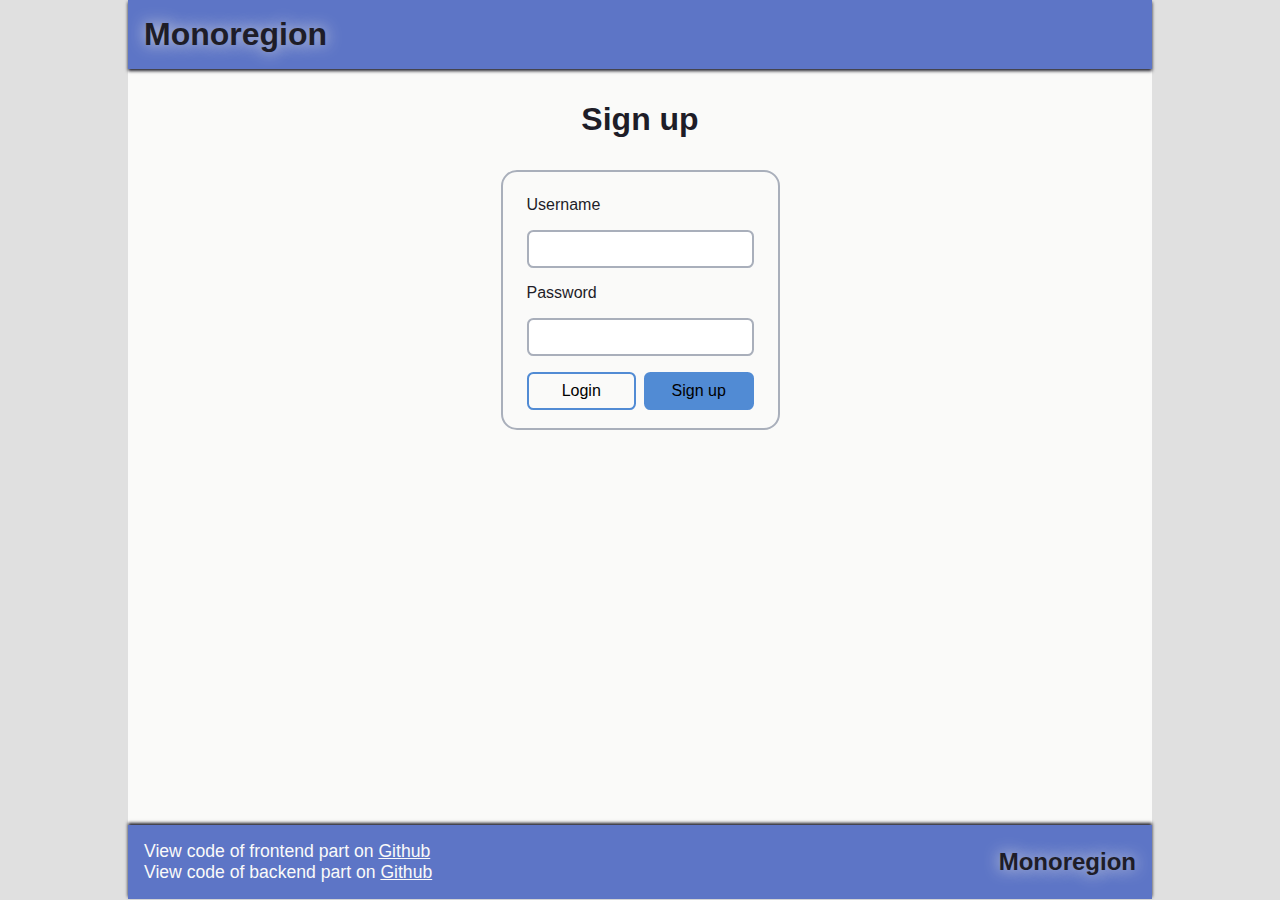
==== monoregion/index.html @ 304a4c1e "added monoregion web" ====
<!doctype html><html lang="en"><head><meta charset="utf-8"/><link rel="icon" href="./favicon.ico"/><meta name="viewport" content="width=device-width,initial-scale=1"/><meta name="theme-color" content="#000000"/><meta name="description" content="Web site created using create-react-app"/><link rel="apple-touch-icon" href="./logo192.png"/><link rel="manifest" href="./manifest.json"/><title>Monoregion</title><script defer="defer" src="./static/js/main.0d8e390f.js"></script><link href="./static/css/main.51041482.css" rel="stylesheet"></head><body><noscript>You need to enable JavaScript to run this app.</noscript><div id="root"></div></body></html>
---- monoregion/static/css/main.51041482.css ----
.NotFoundPage_container404__GOSxD{background-color:#fafaf9;border-radius:1rem;box-shadow:0 0 1rem #1e1d28;display:grid;height:-webkit-fit-content;height:-moz-fit-content;height:fit-content;left:50%;min-height:15rem;min-width:30rem;place-items:center;position:absolute;top:50%;transform:translate(-50%,-50%);width:-webkit-fit-content;width:-moz-fit-content;width:fit-content}.LoginPage_form__HE6An{border:.15rem solid #a9afbb;border-radius:1rem;display:flex;flex-direction:column;gap:1rem;margin:0 auto;padding:1.5rem;width:-webkit-fit-content;width:-moz-fit-content;width:fit-content}.LoginPage_form__HE6An .LoginPage_buttons__FzMiL{grid-gap:.5rem;display:grid;gap:.5rem;grid-template-columns:repeat(2,1fr);height:2rem}.Header_header__fmMB0{background-color:#5d75c6;box-shadow:0 .1rem .2rem #1e1d28;margin:0 auto;max-width:64rem;padding:1rem;position:relative;z-index:1}.Header_header__fmMB0 a{text-decoration:none}.Header_header__fmMB0 p{font-size:2rem;font-weight:600;margin:0;text-shadow:0 0 1rem #e0e0e0}.Footer_footer__tyvuK{align-items:center;background-color:#5d75c6;box-shadow:0 -.1rem .2rem #1e1d28;display:flex;justify-content:space-between;margin:0 auto;max-width:64rem;padding:1rem;position:relative;z-index:1}.Footer_footer__tyvuK .Footer_title__FJ-l9{font-size:1.5rem;font-weight:600;margin:0;text-shadow:0 0 1rem #e0e0e0}.Footer_footer__tyvuK .Footer_github-references__IDhjX a,.Footer_footer__tyvuK .Footer_github-references__IDhjX p{color:#fafaf9;font-size:1.1rem}.DirectionsPage_controls__obTp-{border-bottom:.1rem solid #e0e0e0;display:flex;justify-content:flex-end;margin:0 1rem;padding:1rem 0}.DirectionsPage_add-direction-button__5S5Vn{justify-self:flex-end}.DefaultModelPage_page__\+V\+EU{background-color:#fafaf9;border-radius:.5rem;box-shadow:0 .1rem .5rem #1e1d28;min-width:16rem;padding:1rem}.DefaultModelPage_page__\+V\+EU header h1{font-size:1.2rem}.DefaultModelPage_page__\+V\+EU main{border-bottom:.1rem solid #a9afbb;border-top:.1rem solid #a9afbb;margin:1rem 0;min-height:3rem}.DefaultModelPage_page__\+V\+EU footer{display:flex;flex:none;justify-content:space-between}.AddDirectionModalPage_form__TeORF{display:block;padding:1rem}.Cards_container__2WE-H{display:flex;flex-wrap:wrap;gap:2rem;justify-content:center;padding:1rem}.Cards_card__nT09Y{background-color:#e0e0e0;border:.2rem solid #000;border-radius:.4rem;display:grid;flex:none;height:10.8rem;place-items:center;text-decoration:none;transition:transform .15s;width:19.3333333333rem}.Cards_card__nT09Y h2{height:-webkit-fit-content;height:-moz-fit-content;height:fit-content;text-align:center;-webkit-user-select:none;user-select:none;width:-webkit-fit-content;width:-moz-fit-content;width:fit-content}.Cards_card__nT09Y:hover{transform:scale(1.05)}.RecordsPage_controls__3CCOW{align-items:center;border-bottom:.1rem solid #e0e0e0;display:flex;justify-content:space-between;margin:0 1rem;padding:1rem 0}.AddRecordModalPage_form__9XX8E{display:block;padding:1rem}.EditRecrodPage_editor__XX\+DN{padding:1rem}.EditRecrodPage_title__iWVsR{background-color:#0000;border:none;border-bottom:inherit;border-radius:0;width:20rem}.EditRecrodPage_title__iWVsR:focus{border:.1rem solid gray}.EditRecrodPage_textarea__f8O\+y{background-color:#fafaf9;border:.15rem solid #e0e0e0;border-radius:.5rem;color:#1e1d28;font-size:1rem;height:100dvh;min-height:10rem;padding:1rem;resize:none;width:100%}*,:after,:before{box-sizing:border-box}body{-webkit-font-smoothing:antialiased;-moz-osx-font-smoothing:grayscale;background-color:#e0e0e0;font-family:-apple-system,BlinkMacSystemFont,Segoe UI,Roboto,Oxygen,Ubuntu,Cantarell,Fira Sans,Droid Sans,Helvetica Neue,sans-serif;margin:0}a,h1,h2,h3,p,span{color:#1e1d28;margin:0}input,label{color:#1e1d28;display:block;font-size:1rem}input{border:.15rem solid #a9afbb;border-radius:.4rem;padding:.5rem}label{font-weight:500}.btn{background-color:#0000;border:.15rem solid #518bd4;border-radius:.4rem;font-size:1rem;padding:.5rem 1rem}.btn-accent{background-color:#518bd4}.btn:hover{background-color:#5d75c6;border-color:#5d75c6}.main{background-color:#fafaf9;margin:0 auto;max-width:64rem;min-height:calc(100dvh - 9rem);padding:2rem 0 4rem}.main>h1{margin-bottom:2rem;text-align:center}.up-controls{align-items:center;border-bottom:.1rem solid #e0e0e0;display:flex;justify-content:space-between;margin:0 1rem;padding:1rem 0}.ToastPopup_modal-container__8FZiO{grid-gap:.5rem;display:grid;gap:.5rem;position:absolute;right:.5rem;top:.5rem;z-index:2}.ToastPopup_popup__BdUh4{background-color:#fafaf9;border-radius:.5rem;box-shadow:0 .1rem .3rem #a9afbb;max-width:20rem;padding:.5rem 1rem}.ToastPopup_popup-info__8JyXj{background-color:#72c0e9}.ToastPopup_popup-success__nQgKH{background-color:#55af7f}.ToastPopup_popup-warning__JPV\+I{background-color:#ce9b4e}.ToastPopup_popup-error__nVSQE{background-color:#f55a4e}.ModalPageContainer_modal-page-container__15Kcs{background-color:#0000;border:none;height:-webkit-fit-content;height:-moz-fit-content;height:fit-content;left:0;padding:5rem;position:absolute;top:0;width:-webkit-fit-content;width:-moz-fit-content;width:fit-content}dialog::backdrop{background-color:#1e1d28;opacity:.5}.ModalPageContainer_deleteme-content__B2uBE{background-color:#639;height:10rem;width:10rem}
/*# sourceMappingURL=main.51041482.css.map*/
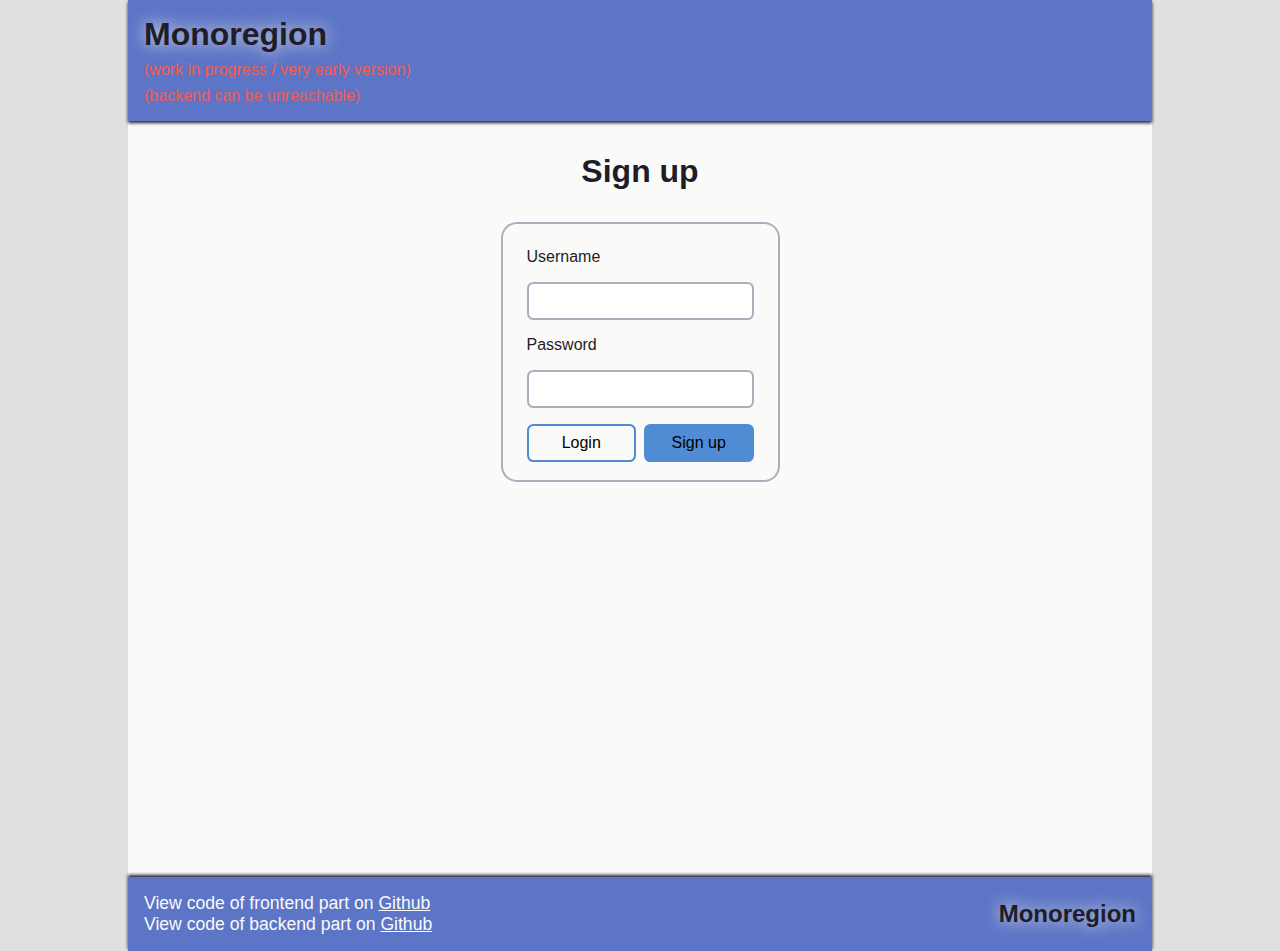
==== commit cbcea02b: "added disclaimers" ====
--- a/monoregion/index.html
+++ b/monoregion/index.html
@@ -1 +1 @@
-<!doctype html><html lang="en"><head><meta charset="utf-8"/><link rel="icon" href="./favicon.ico"/><meta name="viewport" content="width=device-width,initial-scale=1"/><meta name="theme-color" content="#000000"/><meta name="description" content="Web site created using create-react-app"/><link rel="apple-touch-icon" href="./logo192.png"/><link rel="manifest" href="./manifest.json"/><title>Monoregion</title><script defer="defer" src="./static/js/main.0d8e390f.js"></script><link href="./static/css/main.51041482.css" rel="stylesheet"></head><body><noscript>You need to enable JavaScript to run this app.</noscript><div id="root"></div></body></html>+<!doctype html><html lang="en"><head><meta charset="utf-8"/><link rel="icon" href="./favicon.ico"/><meta name="viewport" content="width=device-width,initial-scale=1"/><meta name="theme-color" content="#000000"/><meta name="description" content="Web site created using create-react-app"/><link rel="apple-touch-icon" href="./logo192.png"/><link rel="manifest" href="./manifest.json"/><title>Monoregion</title><script defer="defer" src="./static/js/main.469025ea.js"></script><link href="./static/css/main.05b9deff.css" rel="stylesheet"></head><body><noscript>You need to enable JavaScript to run this app.</noscript><div id="root"></div></body></html>--- a/monoregion/static/css/main.05b9deff.css
+++ b/monoregion/static/css/main.05b9deff.css
@@ -0,0 +1,2 @@
+.NotFoundPage_container404__GOSxD{background-color:#fafaf9;border-radius:1rem;box-shadow:0 0 1rem #1e1d28;display:grid;height:-webkit-fit-content;height:-moz-fit-content;height:fit-content;left:50%;min-height:15rem;min-width:30rem;place-items:center;position:absolute;top:50%;transform:translate(-50%,-50%);width:-webkit-fit-content;width:-moz-fit-content;width:fit-content}.LoginPage_form__HE6An{border:.15rem solid #a9afbb;border-radius:1rem;display:flex;flex-direction:column;gap:1rem;margin:0 auto;padding:1.5rem;width:-webkit-fit-content;width:-moz-fit-content;width:fit-content}.LoginPage_form__HE6An .LoginPage_buttons__FzMiL{grid-gap:.5rem;display:grid;gap:.5rem;grid-template-columns:repeat(2,1fr);height:2rem}.Header_header__fmMB0{background-color:#5d75c6;box-shadow:0 .1rem .2rem #1e1d28;margin:0 auto;max-width:64rem;padding:1rem;position:relative;z-index:1}.Header_header__fmMB0 a{text-decoration:none}.Header_header__fmMB0 a p{font-size:2rem;font-weight:600;margin:0;text-shadow:0 0 1rem #e0e0e0}.Header_header__fmMB0>p{color:#f55a4e;font-weight:500;margin-top:.5rem}.Footer_footer__tyvuK{align-items:center;background-color:#5d75c6;box-shadow:0 -.1rem .2rem #1e1d28;display:flex;justify-content:space-between;margin:0 auto;max-width:64rem;padding:1rem;position:relative;z-index:1}.Footer_footer__tyvuK .Footer_title__FJ-l9{font-size:1.5rem;font-weight:600;margin:0;text-shadow:0 0 1rem #e0e0e0}.Footer_footer__tyvuK .Footer_github-references__IDhjX a,.Footer_footer__tyvuK .Footer_github-references__IDhjX p{color:#fafaf9;font-size:1.1rem}.DirectionsPage_controls__obTp-{border-bottom:.1rem solid #e0e0e0;display:flex;justify-content:flex-end;margin:0 1rem;padding:1rem 0}.DirectionsPage_add-direction-button__5S5Vn{justify-self:flex-end}.DefaultModelPage_page__\+V\+EU{background-color:#fafaf9;border-radius:.5rem;box-shadow:0 .1rem .5rem #1e1d28;min-width:16rem;padding:1rem}.DefaultModelPage_page__\+V\+EU header h1{font-size:1.2rem}.DefaultModelPage_page__\+V\+EU main{border-bottom:.1rem solid #a9afbb;border-top:.1rem solid #a9afbb;margin:1rem 0;min-height:3rem}.DefaultModelPage_page__\+V\+EU footer{display:flex;flex:none;justify-content:space-between}.AddDirectionModalPage_form__TeORF{display:block;padding:1rem}.Cards_container__2WE-H{display:flex;flex-wrap:wrap;gap:2rem;justify-content:center;padding:1rem}.Cards_card__nT09Y{background-color:#e0e0e0;border:.2rem solid #000;border-radius:.4rem;display:grid;flex:none;height:10.8rem;place-items:center;text-decoration:none;transition:transform .15s;width:19.3333333333rem}.Cards_card__nT09Y h2{height:-webkit-fit-content;height:-moz-fit-content;height:fit-content;text-align:center;-webkit-user-select:none;user-select:none;width:-webkit-fit-content;width:-moz-fit-content;width:fit-content}.Cards_card__nT09Y:hover{transform:scale(1.05)}.RecordsPage_controls__3CCOW{align-items:center;border-bottom:.1rem solid #e0e0e0;display:flex;justify-content:space-between;margin:0 1rem;padding:1rem 0}.AddRecordModalPage_form__9XX8E{display:block;padding:1rem}.EditRecrodPage_editor__XX\+DN{padding:1rem}.EditRecrodPage_title__iWVsR{background-color:#0000;border:none;border-bottom:inherit;border-radius:0;width:20rem}.EditRecrodPage_title__iWVsR:focus{border:.1rem solid gray}.EditRecrodPage_textarea__f8O\+y{background-color:#fafaf9;border:.15rem solid #e0e0e0;border-radius:.5rem;color:#1e1d28;font-size:1rem;height:100dvh;min-height:10rem;padding:1rem;resize:none;width:100%}*,:after,:before{box-sizing:border-box}body{-webkit-font-smoothing:antialiased;-moz-osx-font-smoothing:grayscale;background-color:#e0e0e0;font-family:-apple-system,BlinkMacSystemFont,Segoe UI,Roboto,Oxygen,Ubuntu,Cantarell,Fira Sans,Droid Sans,Helvetica Neue,sans-serif;margin:0}a,h1,h2,h3,p,span{color:#1e1d28;margin:0}input,label{color:#1e1d28;display:block;font-size:1rem}input{border:.15rem solid #a9afbb;border-radius:.4rem;padding:.5rem}label{font-weight:500}.btn{background-color:#0000;border:.15rem solid #518bd4;border-radius:.4rem;font-size:1rem;padding:.5rem 1rem}.btn-accent{background-color:#518bd4}.btn:hover{background-color:#5d75c6;border-color:#5d75c6}.main{background-color:#fafaf9;margin:0 auto;max-width:64rem;min-height:calc(100dvh - 9rem);padding:2rem 0 4rem}.main>h1{margin-bottom:2rem;text-align:center}.up-controls{align-items:center;border-bottom:.1rem solid #e0e0e0;display:flex;justify-content:space-between;margin:0 1rem;padding:1rem 0}.ToastPopup_modal-container__8FZiO{grid-gap:.5rem;display:grid;gap:.5rem;position:absolute;right:.5rem;top:.5rem;z-index:2}.ToastPopup_popup__BdUh4{background-color:#fafaf9;border-radius:.5rem;box-shadow:0 .1rem .3rem #a9afbb;max-width:20rem;padding:.5rem 1rem}.ToastPopup_popup-info__8JyXj{background-color:#72c0e9}.ToastPopup_popup-success__nQgKH{background-color:#55af7f}.ToastPopup_popup-warning__JPV\+I{background-color:#ce9b4e}.ToastPopup_popup-error__nVSQE{background-color:#f55a4e}.ModalPageContainer_modal-page-container__15Kcs{background-color:#0000;border:none;height:-webkit-fit-content;height:-moz-fit-content;height:fit-content;left:0;padding:5rem;position:absolute;top:0;width:-webkit-fit-content;width:-moz-fit-content;width:fit-content}dialog::backdrop{background-color:#1e1d28;opacity:.5}.ModalPageContainer_deleteme-content__B2uBE{background-color:#639;height:10rem;width:10rem}
+/*# sourceMappingURL=main.05b9deff.css.map*/